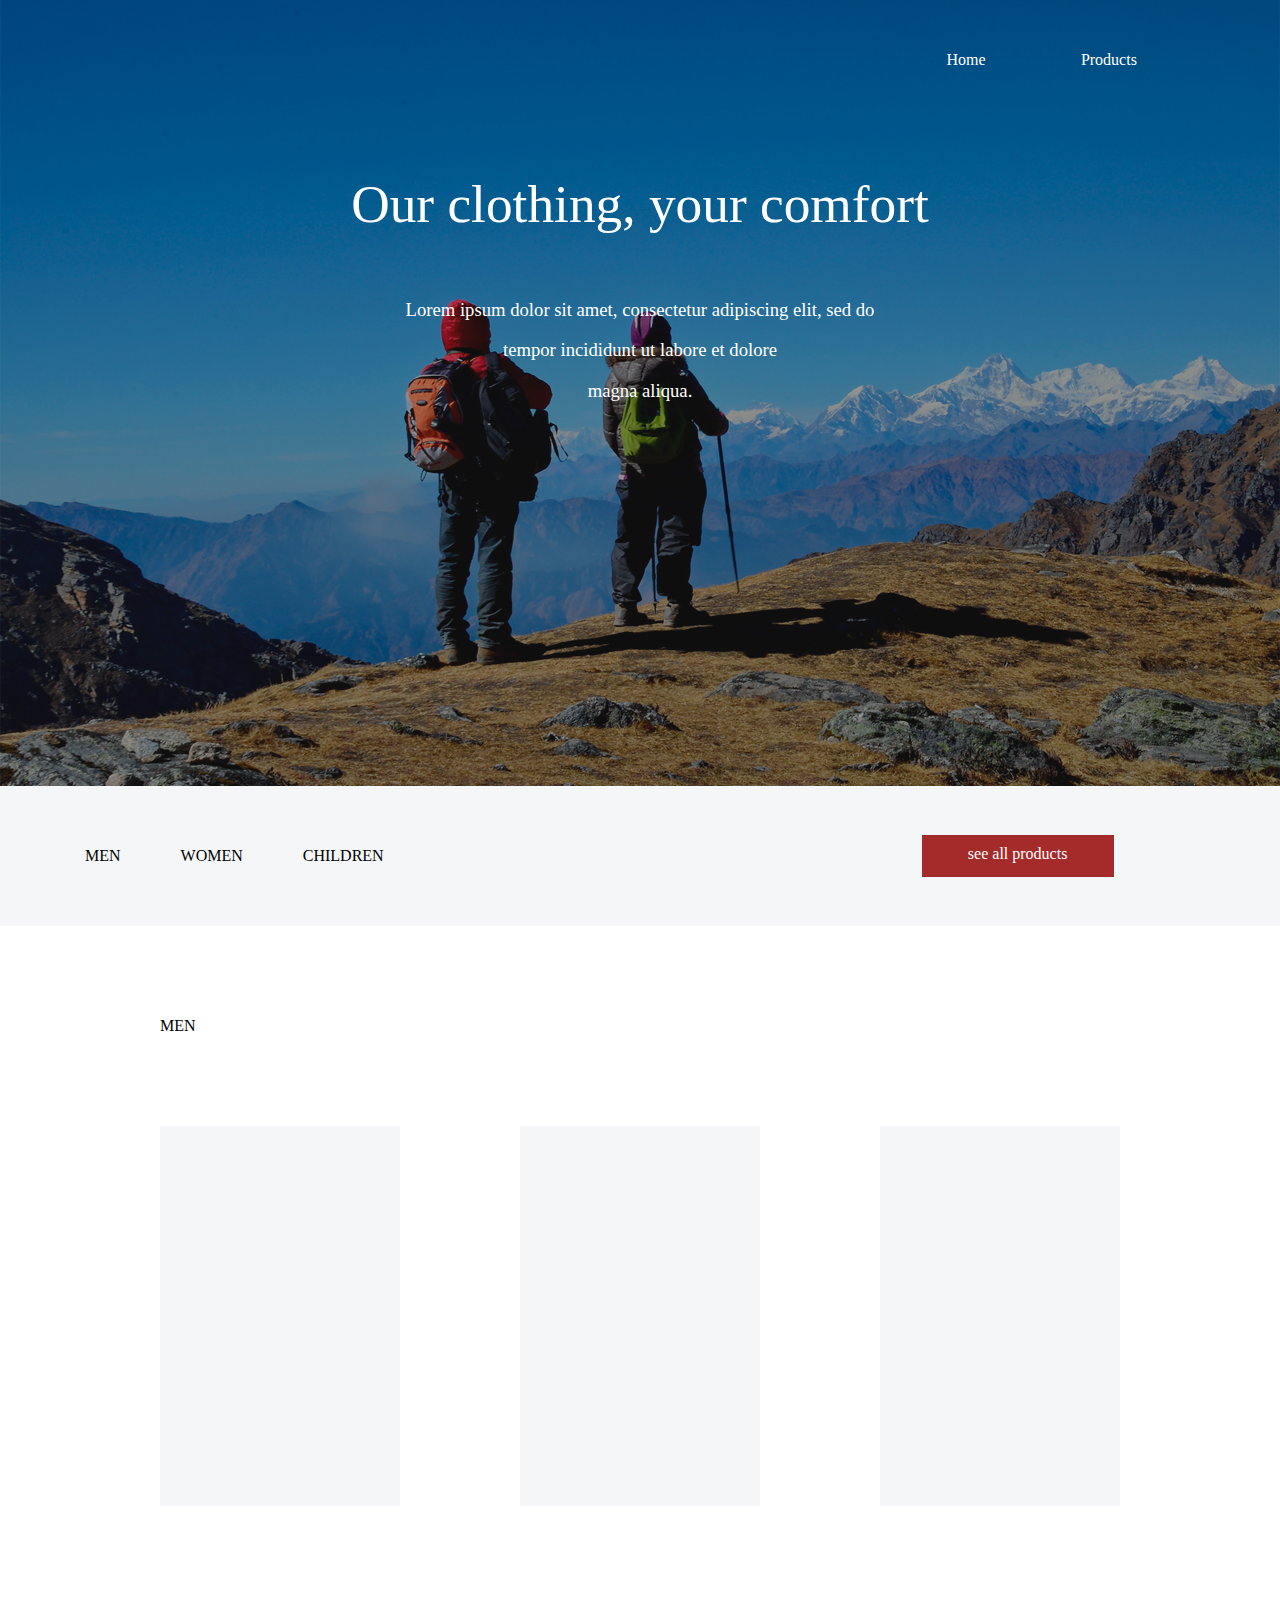
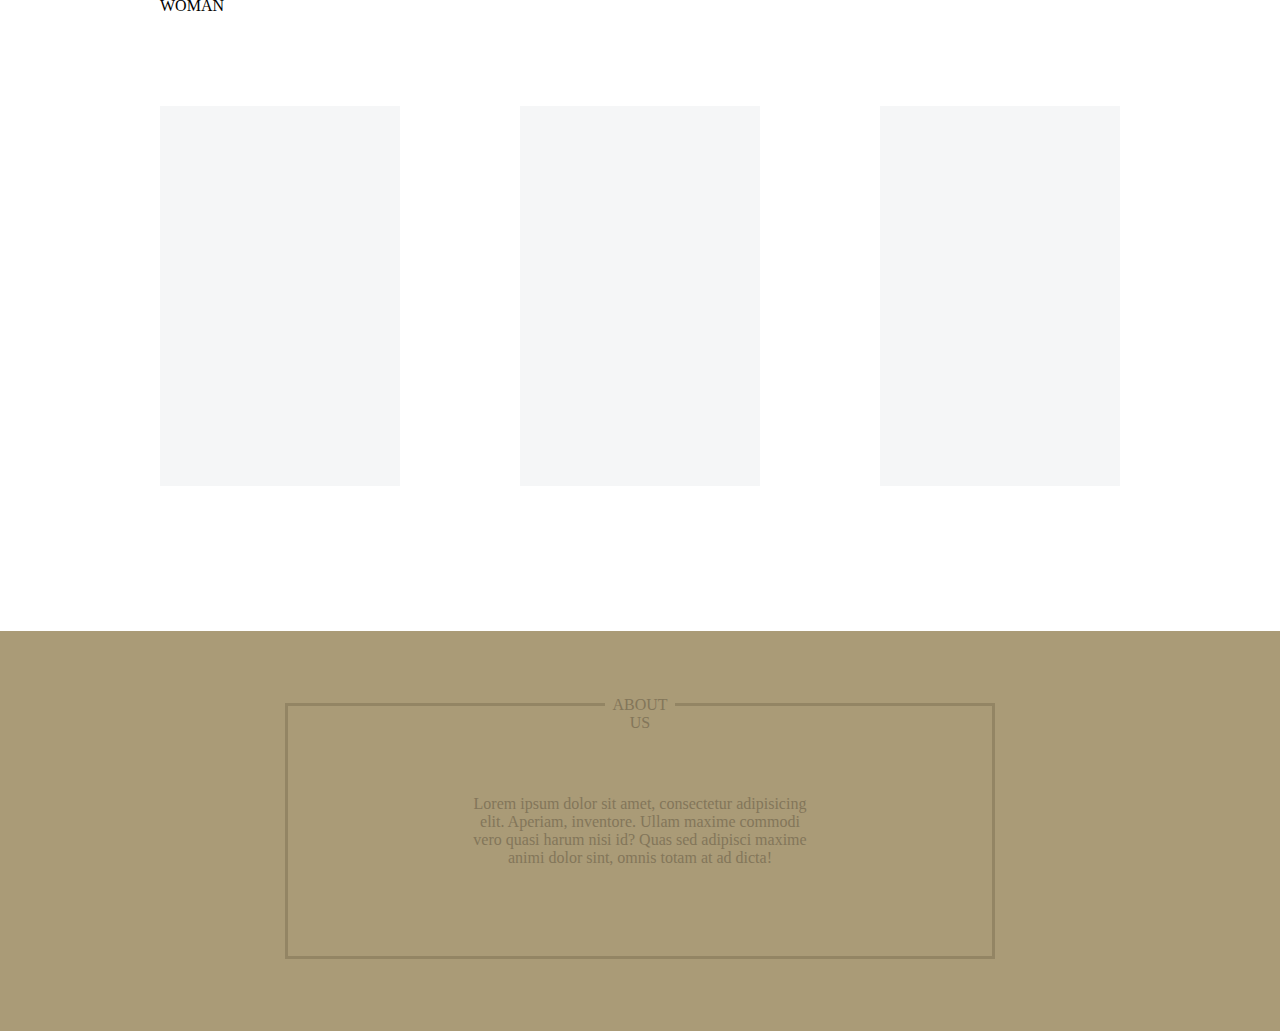
==== index.html @ 9b7f1a61 "Add files via upload" ====
<!DOCTYPE html>
<html ⚡>
<head>
	<meta charset="UTF-8">
	<script async src="https://cdn.ampproject.org/v0.js"></script>
	<style amp-custom>
		@import url('style.css');
	</style>
	<title>Задание 4. Вариант 12</title>
</head>
<body>
	<div> 
		<div class="block1"> 
			<nav>  
				<ul class="navbar">  
					<li class="li_list"> 
						<amp-img src="./images/logo.png" alt="logo" width="71" height="40"></amp-img>  
					</li>
					<li class="li_list push-right"></li>
					<li class="li_list push-right">Home</li>
					<li class="li_list">Products</li>
					<li class="li_list"><amp-img src="./images/shopping_cart.png" alt="shopping_cart" width="24" height="20"></amp-img></li>
				</ul>  
			</nav>
			<p class="text_block1"> Our clothing, your comfort
			<p class="text_block1_2">Lorem ipsum dolor sit amet, consectetur adipiscing elit, sed do
			<p class="text_block1_2">tempor incididunt ut labore et dolore
			<p class="text_block1_2">magna aliqua.
		</div>	
		<div class="block2">
			<div class="buttons_left_bl2">
				<div class="text-block2">
					<amp-img src="./images/checked.png" alt="checked" width="33" height="32"></amp-img> 
				</div>
				<div class="text-block2">MEN</div>		
				<div class="text-block2">
					<amp-img src="./images/checked.png" alt="checked" width="33" height="32"></amp-img>
				</div>
				<div class="text-block2">WOMEN</div>
				<div class="text-block2">
					<amp-img src="./images/unchecked.png" alt="unchecked" width="33" height="32"></amp-img>
				</div>
				<div class="text-block2">CHILDREN</div>
			</div>
			<div class="button_bl2">
				<p>
						see all products				</p>
			</div>
		</div>	

		<div class="product-block">
			<!-- MAN -->
			<div class="category-section">
				<div class="category-description">
					<div class="category-holder ">
						<p>MEN</p>
						<!-- <amp-img src="./images/line.png" alt="line" width="465" height="1"></amp-img>
						<amp-img src="./images/page.png" alt="page" width="30" height="31"></amp-img> -->
					</div>
				</div>
				<div class="category-items">
					<div class="products-holder">
						<div class="product-card">
							<amp-img src="./images/backpack.png" alt="backpack" width="320" height="378"></amp-img>
						</div>
						<div class="product-card">
								<amp-img src="./images/t-shirt.png" alt="t-shirt" width="320" height="378"></amp-img>
						</div>
						<div class="product-card">
								<amp-img src="./images/pants.png" alt="pants" width="320" height="378"></amp-img>
						</div>
					</div>
				</div>
			</div>

			<!-- WOMAN -->
			<div class="category-section">
					<div class="category-description">
						<div class="category-holder ">
							<p>WOMAN</p>
							<!-- <amp-img src="./images/line.png" alt="line" width="465" height="1"></amp-img>
							<amp-img src="./images/page.png" alt="page" width="30" height="31"></amp-img> -->
						</div>
					</div>
					<div class="category-items">
						<div class="products-holder">
							<div class="product-card">
								<amp-img src="./images/giacket.png" alt="giacket"  width="320" height="378"></amp-img>
							</div>
							<div class="product-card">
									<amp-img src="./images/shoes.png" alt="shoes"  width="320" height="378"></amp-img>
							</div>
							<div class="product-card">
									<amp-img src="./images/t-shirt_woman.png" alt="t-shirt_woman"  width="320" height="378"></amp-img>
							</div>
						</div>
					</div>
				</div>
		</div>

		<div class="about-us">
			<div class="about-us-content">
				<div class="about-us-title">ABOUT US</div>
				<div class="about-us-text">
					Lorem ipsum dolor sit amet, consectetur adipisicing elit. Aperiam, inventore. Ullam maxime commodi vero quasi harum nisi id? Quas sed adipisci maxime animi dolor sint, omnis totam at ad dicta!
				</div>
			</div>
		</div>

	</div>
</body>
</html>
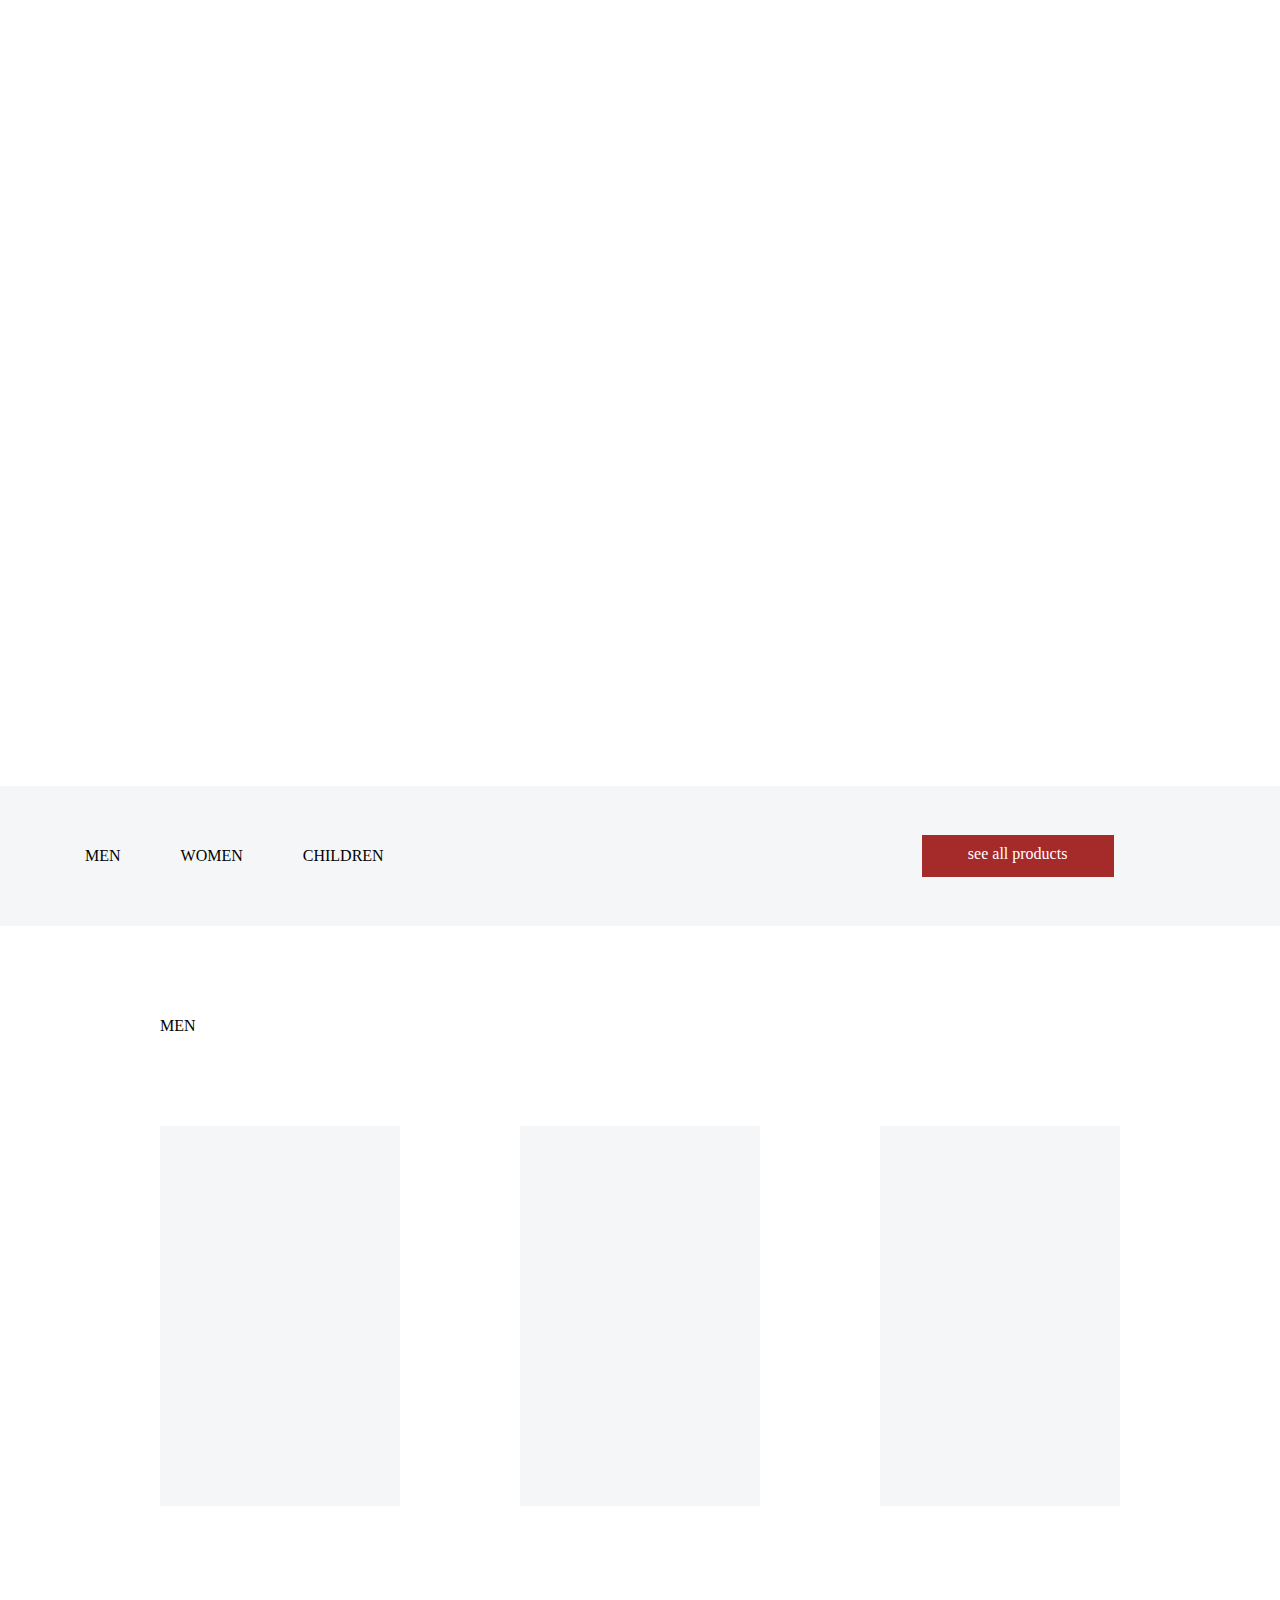
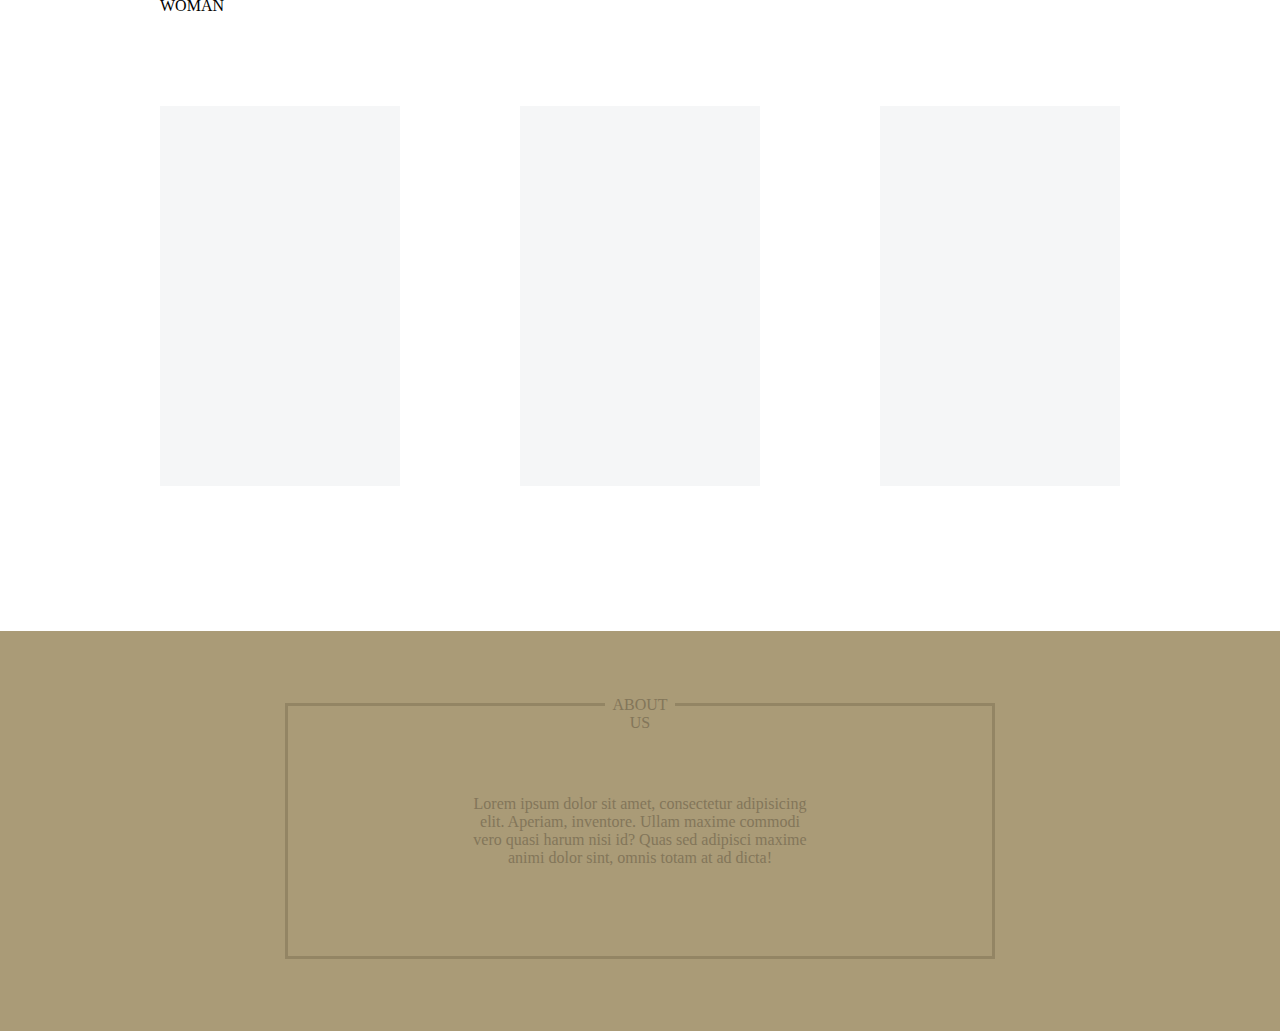
==== commit 37890c39: "Update index.html" ====
--- a/index.html
+++ b/index.html
@@ -4,7 +4,7 @@
 	<meta charset="UTF-8">
 	<script async src="https://cdn.ampproject.org/v0.js"></script>
 	<style amp-custom>
-		@import url('style.css');
+		@import url('./css/style.css');
 	</style>
 	<title>Задание 4. Вариант 12</title>
 </head>
@@ -109,4 +109,4 @@
 
 	</div>
 </body>
-</html>+</html>
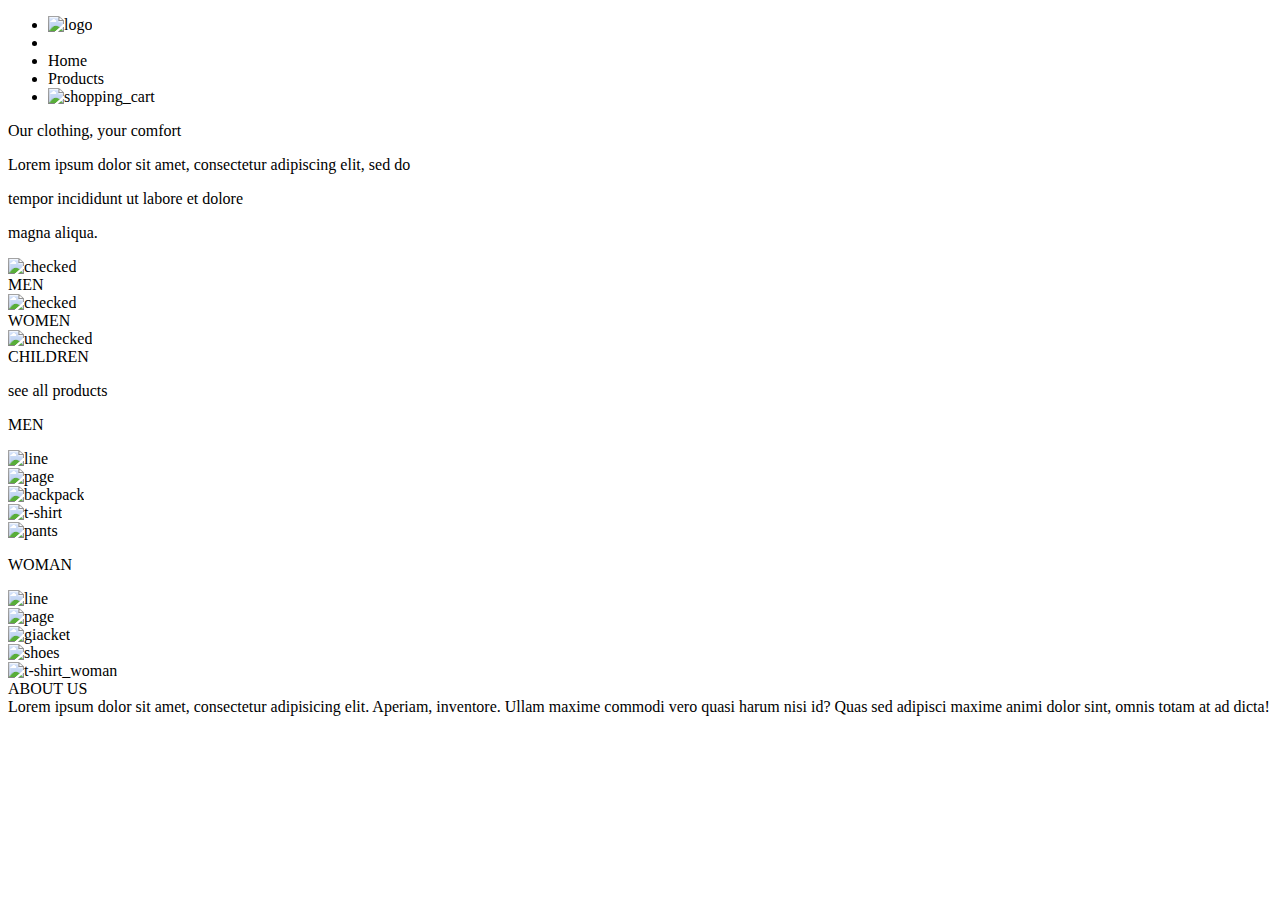
==== commit f13beca8: "Update index.html" ====
--- a/index.html
+++ b/index.html
@@ -1,25 +1,22 @@
 <!DOCTYPE html>
-<html ⚡>
+<html lang="en">
 <head>
 	<meta charset="UTF-8">
-	<script async src="https://cdn.ampproject.org/v0.js"></script>
-	<style amp-custom>
-		@import url('./css/style.css');
-	</style>
+	<link rel="stylesheet/less" type="text/css" href="/public/style.css">
 	<title>Задание 4. Вариант 12</title>
 </head>
-<body>
+ <body>
 	<div> 
 		<div class="block1"> 
 			<nav>  
 				<ul class="navbar">  
 					<li class="li_list"> 
-						<amp-img src="./images/logo.png" alt="logo" width="71" height="40"></amp-img>  
+						<img class="logo" src="/public/images/logo.png" alt="logo">  
 					</li>
 					<li class="li_list push-right"></li>
 					<li class="li_list push-right">Home</li>
 					<li class="li_list">Products</li>
-					<li class="li_list"><amp-img src="./images/shopping_cart.png" alt="shopping_cart" width="24" height="20"></amp-img></li>
+					<li class="li_list"><img src="/public/images/shopping_cart.png" alt="shopping_cart"></li>
 				</ul>  
 			</nav>
 			<p class="text_block1"> Our clothing, your comfort
@@ -30,83 +27,83 @@
 		<div class="block2">
 			<div class="buttons_left_bl2">
 				<div class="text-block2">
-					<amp-img src="./images/checked.png" alt="checked" width="33" height="32"></amp-img> 
+					<img src="/public/images/checked.png" alt="checked"> 
 				</div>
 				<div class="text-block2">MEN</div>		
 				<div class="text-block2">
-					<amp-img src="./images/checked.png" alt="checked" width="33" height="32"></amp-img>
+					<img src="/public/images/checked.png" alt="checked">
 				</div>
 				<div class="text-block2">WOMEN</div>
 				<div class="text-block2">
-					<amp-img src="./images/unchecked.png" alt="unchecked" width="33" height="32"></amp-img>
+					<img src="/public/images/unchecked.png" alt="unchecked">
 				</div>
 				<div class="text-block2">CHILDREN</div>
 			</div>
 			<div class="button_bl2">
 				<p>
-						see all products				</p>
+						see all products
+				</p>
 			</div>
 		</div>	
 
-		<div class="product-block">
-			<!-- MAN -->
-			<div class="category-section">
-				<div class="category-description">
-					<div class="category-holder ">
-						<p>MEN</p>
-						<!-- <amp-img src="./images/line.png" alt="line" width="465" height="1"></amp-img>
-						<amp-img src="./images/page.png" alt="page" width="30" height="31"></amp-img> -->
+<div class="product-block">
+	<!-- MAN -->
+	<div class="category-section">
+		<div class="category-description">
+			<div class="category-holder ">
+				<p>MEN</p>
+				<img src="/public/images/line.png" alt="line">
+			</div>
+			<img src="/public/images/page.png" alt="page">
+		</div>
+		<div class="category-items">
+			<div class="products-holder">
+				<div class="product-card">
+					<img src="/public/images/backpack.png" alt="backpack">
+				</div>
+				<div class="product-card">
+						<img src="/public/images/t-shirt.png" alt="t-shirt">
+				</div>
+				<div class="product-card">
+						<img src="/public/images/pants.png" alt="pants">
+				</div>
+			</div>
+		</div>
+	</div>
+
+	<!-- WOMAN -->
+	<div class="category-section">
+			<div class="category-description">
+				<div class="category-holder ">
+					<p>WOMAN</p>
+					<img src="/public/images/line.png" alt="line">
+				</div>
+				<img src="/public/images/page.png" alt="page">
+			</div>
+			<div class="category-items">
+				<div class="products-holder">
+					<div class="product-card">
+						<img src="/public/images/giacket.png" alt="giacket">
 					</div>
-				</div>
-				<div class="category-items">
-					<div class="products-holder">
-						<div class="product-card">
-							<amp-img src="./images/backpack.png" alt="backpack" width="320" height="378"></amp-img>
-						</div>
-						<div class="product-card">
-								<amp-img src="./images/t-shirt.png" alt="t-shirt" width="320" height="378"></amp-img>
-						</div>
-						<div class="product-card">
-								<amp-img src="./images/pants.png" alt="pants" width="320" height="378"></amp-img>
-						</div>
+					<div class="product-card">
+							<img src="/public/images/shoes.png" alt="shoes">
+					</div>
+					<div class="product-card">
+							<img src="/public/images/t-shirt_woman.png" alt="t-shirt_woman">
 					</div>
 				</div>
 			</div>
+		</div>
+</div>
 
-			<!-- WOMAN -->
-			<div class="category-section">
-					<div class="category-description">
-						<div class="category-holder ">
-							<p>WOMAN</p>
-							<!-- <amp-img src="./images/line.png" alt="line" width="465" height="1"></amp-img>
-							<amp-img src="./images/page.png" alt="page" width="30" height="31"></amp-img> -->
-						</div>
-					</div>
-					<div class="category-items">
-						<div class="products-holder">
-							<div class="product-card">
-								<amp-img src="./images/giacket.png" alt="giacket"  width="320" height="378"></amp-img>
-							</div>
-							<div class="product-card">
-									<amp-img src="./images/shoes.png" alt="shoes"  width="320" height="378"></amp-img>
-							</div>
-							<div class="product-card">
-									<amp-img src="./images/t-shirt_woman.png" alt="t-shirt_woman"  width="320" height="378"></amp-img>
-							</div>
-						</div>
-					</div>
-				</div>
+<div class="about-us">
+	<div class="about-us-content">
+		<div class="about-us-title">ABOUT US</div>
+		<div class="about-us-text">
+			Lorem ipsum dolor sit amet, consectetur adipisicing elit. Aperiam, inventore. Ullam maxime commodi vero quasi harum nisi id? Quas sed adipisci maxime animi dolor sint, omnis totam at ad dicta!
 		</div>
-
-		<div class="about-us">
-			<div class="about-us-content">
-				<div class="about-us-title">ABOUT US</div>
-				<div class="about-us-text">
-					Lorem ipsum dolor sit amet, consectetur adipisicing elit. Aperiam, inventore. Ullam maxime commodi vero quasi harum nisi id? Quas sed adipisci maxime animi dolor sint, omnis totam at ad dicta!
-				</div>
-			</div>
-		</div>
+	</div>
+</div>
 
 	</div>
-</body>
-</html>
+ </body>
